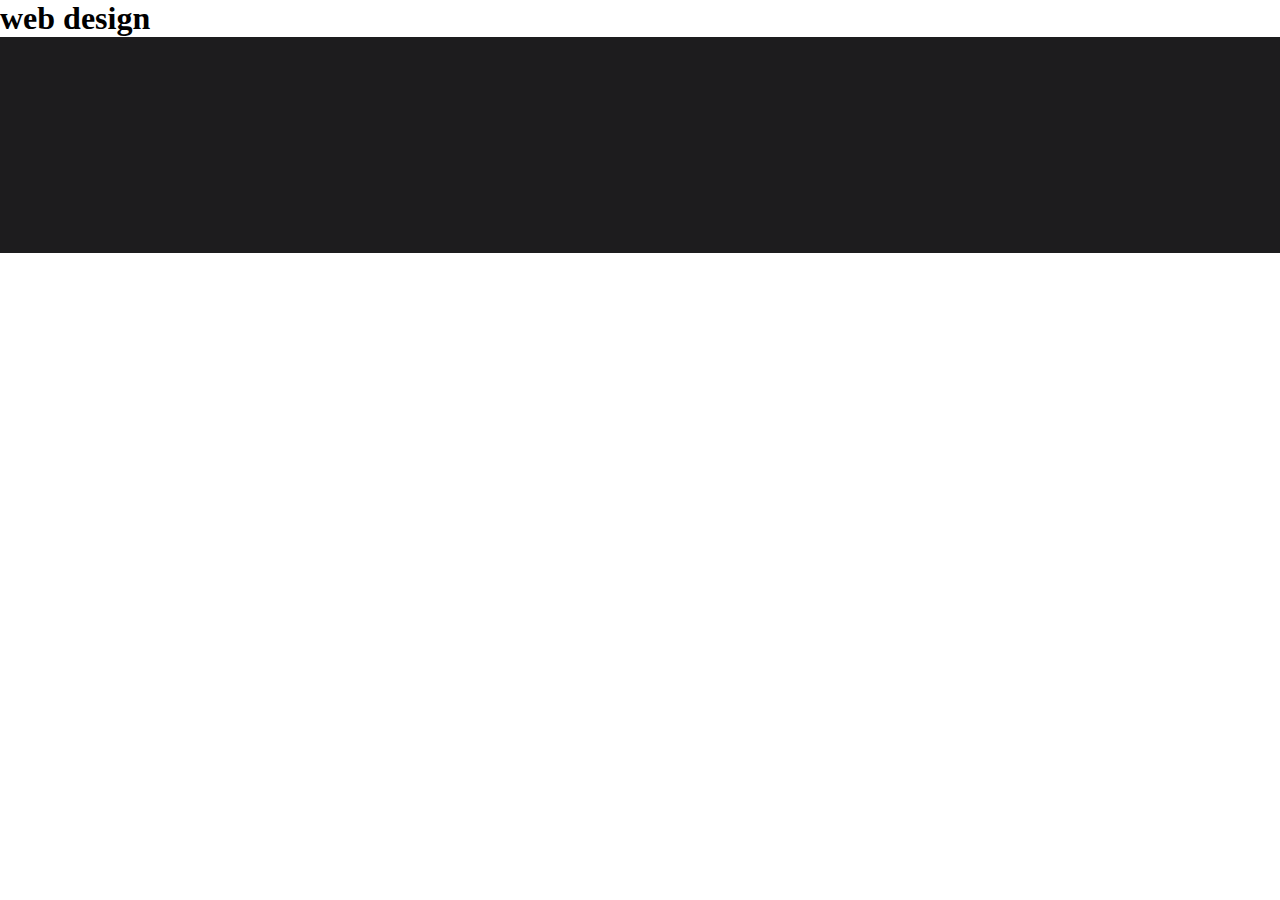
==== webdesign.html @ 0b49743b "index.html qismi tayyor" ====
<!DOCTYPE html>
<html lang="en">

<head>
    <meta charset="UTF-8">
    <meta name="viewport" content="width=device-width, initial-scale=1.0">
    <title>Imtihon</title>
    <link rel="stylesheet" href="./css/main.css">
    <link rel="stylesheet" href="./fontawesomeWeb/css/all.css">
</head>

<body>
    <header><h1>web design</h1></header>
    <main></main>
    <footer></footer>
</body>

</html>
---- css/main.css ----
@import url('https://fonts.googleapis.com/css2?family=Jost:ital,wght@0,100..900;1,100..900&display=swap');

* {
    margin: 0;
    padding: 0;
    box-sizing: border-box;
}

:root {
    --jost: "Jost", serif;
    --peach: #E7816B;
    --peachopacity: #e7826bab;
    --black: #1D1C1E;
    --white: #FFFFFF;
    --lightpeach: #FFAD9B;
    --darkgrey: #333136;
    --lightgrey: #F1F3F5;
}

.container {
    width: 1111px;
    margin: 0 auto;
    font-family: var(--jost);
}

.navbar {
    display: flex;
    align-items: center;
    justify-content: space-between;
    padding: 64px 0;
}

.navbar .links ul {
    display: flex;
    align-items: center;
    list-style: none;
    gap: 42px;
}

.navbar .links ul li a {
    text-decoration: none;
    color: var(--darkgrey);
    transition: all .2s linear;
    font-size: 1rem;
    font-weight: 400;
    line-height: 14px;
    letter-spacing: 2px;
    position: relative;
}

.navbar .links ul li a:hover::after {
    color: var(--peach);
    animation: textdecoration .8s ease;
    width: 100%;
    content: "";
    height: 2px;
    background-color: var(--peach);
    position: absolute;
    bottom: 0;
    left: 0;
    margin-bottom: -3px;
}

@keyframes textdecoration {
    from {
        width: 0%;
    }

    to {
        width: 100%;
    }
}

.section1 {
    padding-top: 9rem;
    height: auto;
    border-radius: 1rem;
    background-color: var(--peach);
    display: flex;
    justify-content: center;
    position: relative;
    gap: 3rem;
    margin-bottom: 10rem;
}

.section1 .section_text {
    width: 34rem;
    color: var(--white);
    z-index: 2;
}

.section1 .section_text h1 {
    font-size: 3rem;
    font-weight: 500;
    margin-bottom: 2rem;
    line-height: 3rem;
}

.section1 .section_text p {
    font-size: 1rem;
    font-weight: 400;
    margin-bottom: 2rem;
    line-height: 1.6rem;
    width: 27rem;
}

.section1 .section_text button {
    width: 9.5rem;
    height: 3.5rem;
    background-color: var(--white);
    color: var(--darkgrey);
    font-size: 1rem;
    text-transform: uppercase;
    cursor: pointer;
    outline: none;
    border-radius: .5rem;
    border: none;
    font-weight: 500;
    font-family: var(--jost);
    border: 2px solid white;
    transition: all .2s ease;
}

.section1 .section_text button:hover {
    background-color: transparent;
    color: var(--white);
}

.section1 .oval {
    position: absolute;
    right: 0;
    top: 0;
}

.section2 {
    height: 40rem;
    display: grid;
    gap: 1.5rem;
    grid-template-columns: auto auto;
    margin-bottom: 10rem;
}

.card {
    border-radius: 1rem;
    overflow: hidden;
    color: var(--white);
    cursor: pointer;
}

.card .text {
    width: 100%;
    height: 100%;
    display: flex;
    align-items: center;
    flex-direction: column;
    justify-content: center;
    background-color: #00000071;
    transition: all .3s ease;
}

.card .text:hover {
    background-color: var(--peachopacity);
}

.card .text h1 {
    font-size: 2.5rem;
    margin-bottom: 1.5rem;
    font-weight: 500;
}

.card .text p {
    display: flex;
    gap: 1.5rem;
    font-size: 1rem;
    font-weight: 500;
}

.card1 {
    background: url(../images/notebook.png);
    grid-row: span 2;
}

.card2 {
    background: url(../images/iphone.png);
}

.card3 {
    background: url(../images/liner.png);
}

.section3 .cards {
    display: flex;
    align-items: center;
    justify-content: space-between;
    gap: 1.8rem;
    margin-bottom: 10rem;
}

.section3 .cards .card {
    width: 21.8rem;
    text-align: center;
    color: var(--darkgrey);
    cursor: auto;
}

.section3 .cards .card h3 {
    font-size: 1.25rem;
    font-weight: 500;
    line-height: 1.6rem;
    letter-spacing: 5px;
    margin-top: 3rem;
    margin-bottom: 2rem;
}

.section3 .cards .card p {
    font-size: 1rem;
    font-weight: 400;
    line-height: 1.6rem;
}

.section4 {
    height: 18.25rem;
    background-color: var(--peach);
    border-radius: 1rem;
    position: relative;
    display: flex;
    align-items: center;
    justify-content: space-around;
    margin-bottom: -4.5rem;
}

.section4 .texts {
    width: 28.68rem;
}

.section4 .texts h1 {
    font-size: 2.5rem;
    font-weight: 500;
    line-height: 2.5rem;
    color: var(--white);
    margin-bottom: 1.2rem;
}

.section4 .texts p {
    color: var(--white);
}

.section4 button {
    width: 9.5rem;
    height: 3.5rem;
    background-color: var(--lightpeach);
    border: 2px solid var(--lightpeach);
    border: none;
    border-radius: .5rem;
    font-size: 1rem;
    color: var(--white);
    font-weight: 500;
    text-transform: uppercase;
    outline: none;
    cursor: pointer;
    transition: all .2s ease;
    z-index: 2;
}

.section4 button:hover {
    background-color: transparent;
    border: 2px solid var(--lightpeach);
}

.section4 img {
    position: absolute;
    right: 0;
}

footer {
    width: 100%;
    background-color: var(--black);
    padding-top: 9rem;
    padding-bottom: 4.5rem;
}


footer .container .footer_bar {
    display: flex;
    align-items: center;
    justify-content: space-between;
    padding-bottom: 2.5rem;
    border-bottom: 1px solid var(--darkgrey);
    margin-bottom: 2rem;
}

footer .container .footer_bar .links ul {
    display: flex;
    align-items: center;
    list-style: none;
    gap: 42px;
}

footer .container .footer_bar .links ul li a {
    text-decoration: none;
    color: var(--white);
    transition: all .2s linear;
    font-size: 1rem;
    font-weight: 400;
    line-height: 14px;
    letter-spacing: 2px;
    position: relative;
}

footer .container .footer_bar .links ul li a:hover::after {
    color: var(--peach);
    animation: textdecoration2 .8s ease;
    width: 100%;
    content: "";
    height: 2px;
    background-color: var(--peach);
    position: absolute;
    bottom: 0;
    left: 0;
    margin-bottom: -3px;
}

@keyframes textdecoration2 {
    from {
        width: 0%;
    }

    to {
        width: 100%;
    }
}

footer .container .footer_info {
    display: flex;
    align-items: end;
    justify-content: space-between;
}

footer .container .footer_info .footer_contacts {
    display: flex;
    align-items: center;
    gap: 1.8rem;
    justify-content: space-between;
}

footer .container .footer_info .footer_contacts ul {
    line-height: 1.6rem;
    width: 21.8rem;
}

footer .container .footer_info .footer_contacts ul li {
    list-style: none;
    color: #8e8d8e;
    font-size: 1rem;
}

footer .container .footer_info .footer_contacts ul li a {
    text-decoration: none;
    color: #8e8d8e;
}

footer .container .footer_info .footer_icons {
    display: flex;
    align-items: center;
    gap: 1rem;
}

footer .container .footer_info .footer_icons .fa-brands {
    font-size: 1.5rem;
    transition: all .2s ease;
    cursor: pointer;
    color: #8e8d8e;
}

footer .container .footer_info .footer_icons .fa-brands:hover {
    color: var(--peach);
}
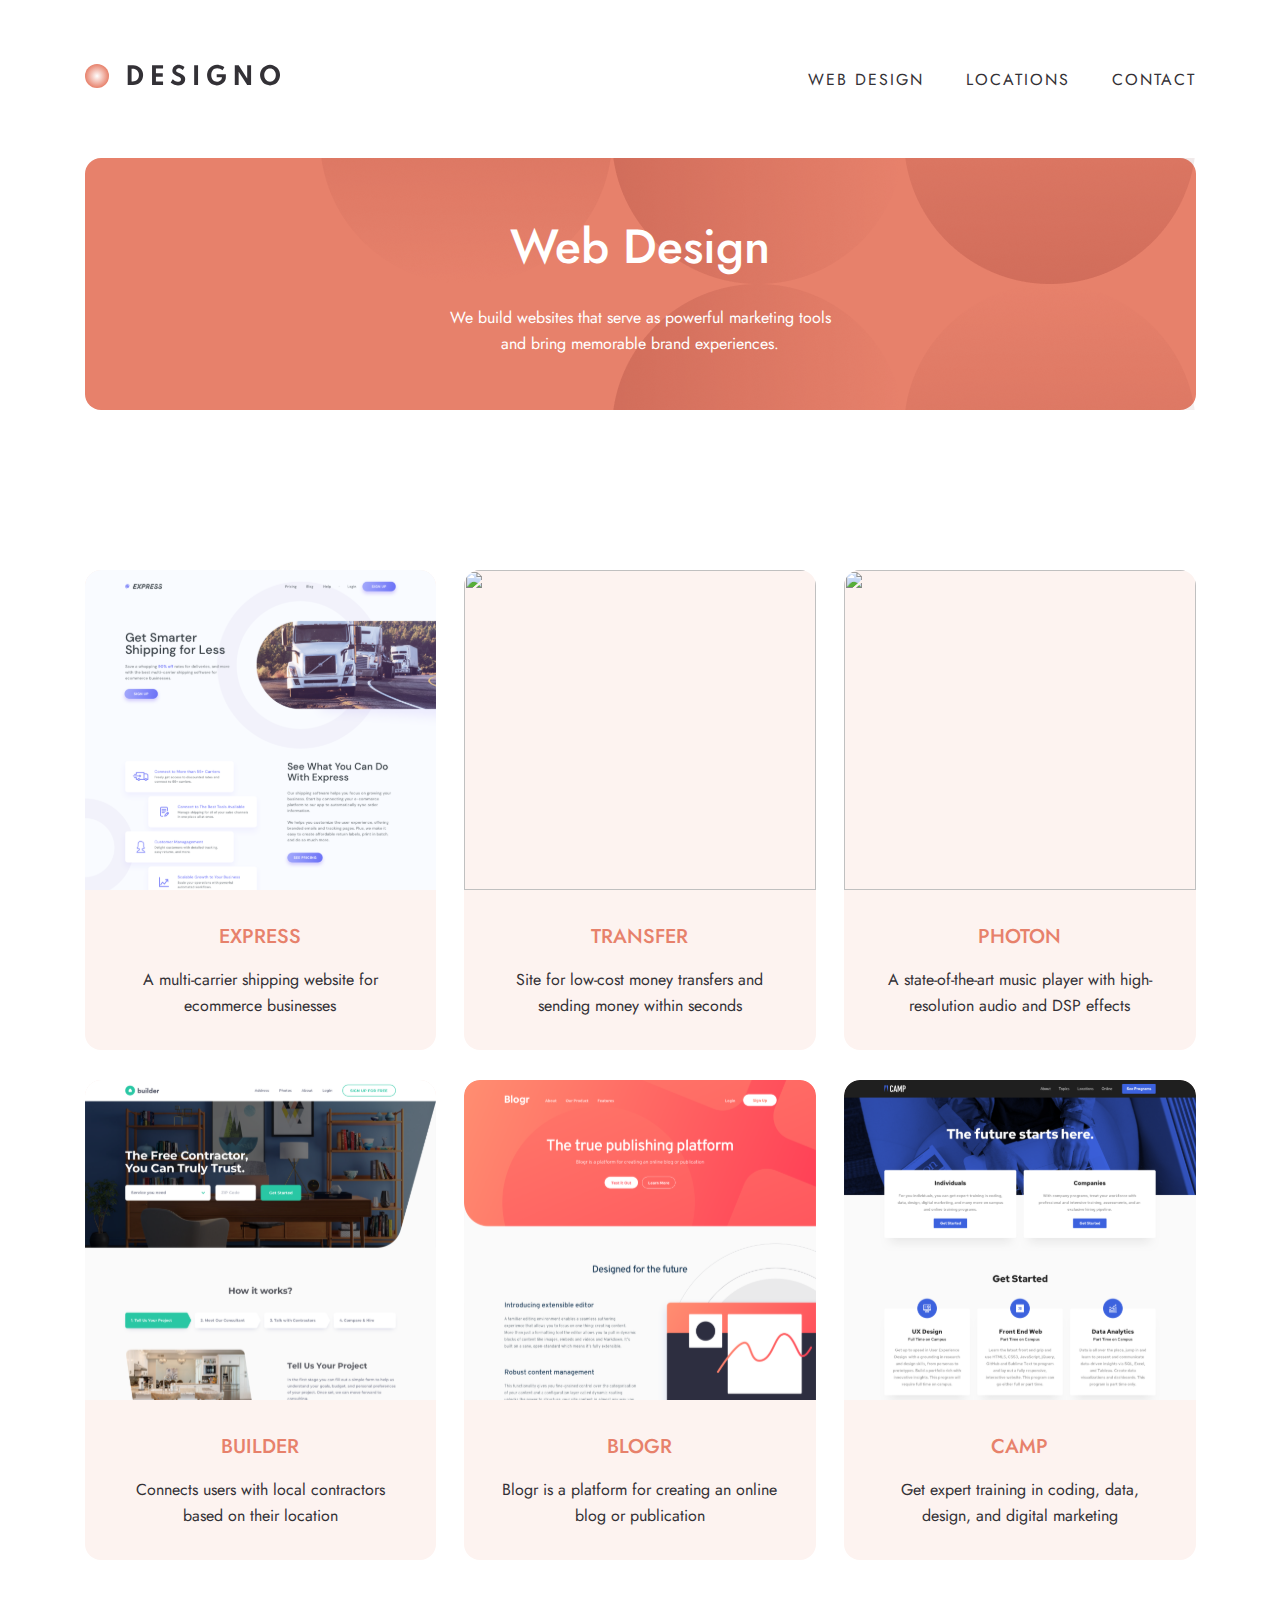
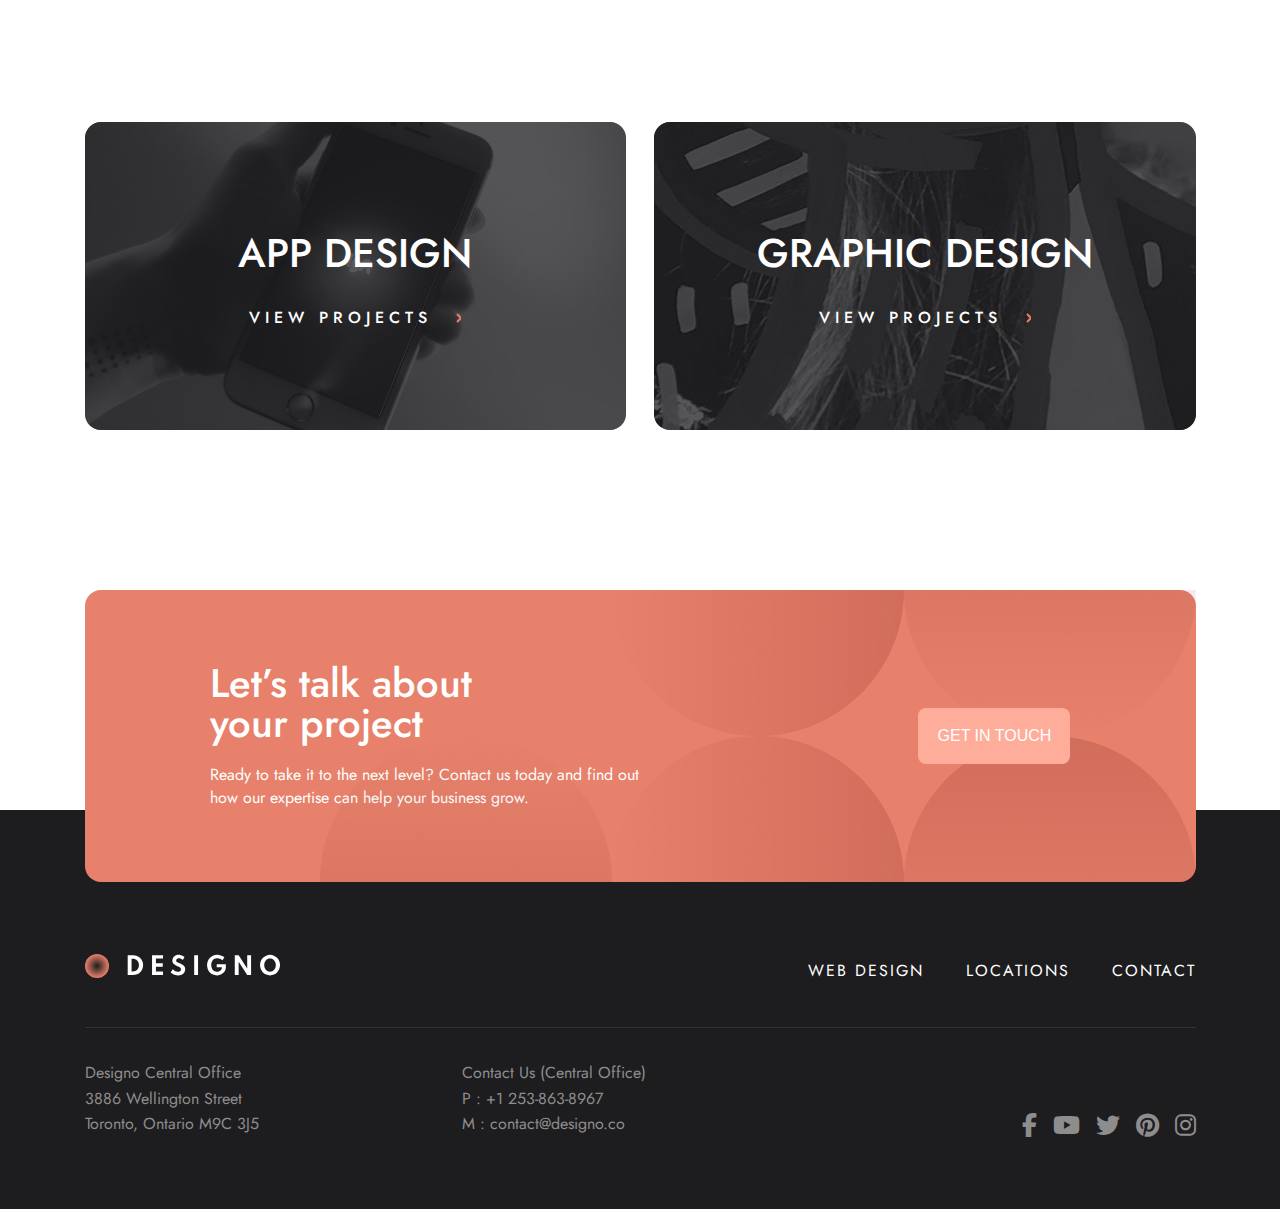
==== commit a85b6abc: "ikkinchi sahifa qo'shildi" ====
--- a/webdesign.html
+++ b/webdesign.html
@@ -10,9 +10,134 @@
 </head>
 
 <body>
-    <header><h1>web design</h1></header>
-    <main></main>
-    <footer></footer>
+    <header>
+        <nav class="container navbar">
+            <div class="logo">
+                <a href="index.html">
+                    <img src="./images/logo.svg" alt="logo image">
+                </a>
+            </div>
+            <div class="links">
+                <ul>
+                    <li><a href="./webdesign.html">WEB DESIGN</a></li>
+                    <li><a href="#">LOCATIONS</a></li>
+                    <li><a href="#">CONTACT</a></li>
+                </ul>
+            </div>
+        </nav>
+    </header>
+    <main>
+        <section class="container section5">
+            <h1>Web Design</h1>
+            <p>We build websites that serve as powerful marketing tools <br>
+                and bring memorable brand experiences.</p>
+            <img class="oval3" src="./images/oval3.png" alt="">
+        </section>
+        <section class="container section6">
+            <div class="item">
+                <img src="./images/express.svg" alt="">
+                <div class="item_title">
+                    <h1>EXPRESS</h1>
+                    <p>A multi-carrier shipping website for ecommerce businesses</p>
+                </div>
+            </div>
+            <div class="item">
+                <img src="./images/transfer.svg" alt="">
+                <div class="item_title">
+                    <h1>TRANSFER</h1>
+                    <p>Site for low-cost money transfers and sending money within seconds</p>
+                </div>
+            </div>
+            <div class="item">
+                <img src="./images/concept.svg" alt="">
+                <div class="item_title">
+                    <h1>PHOTON</h1>
+                    <p>A state-of-the-art music player with high-resolution audio and DSP effects</p>
+                </div>
+            </div>
+            <div class="item">
+                <img src="./images/bulder.svg" alt="">
+                <div class="item_title">
+                    <h1>BUILDER</h1>
+                    <p>Connects users with local contractors based on their location</p>
+                </div>
+            </div>
+            <div class="item">
+                <img src="./images/bloger.svg" alt="">
+                <div class="item_title">
+                    <h1>BLOGR</h1>
+                    <p>Blogr is a platform for creating an online blog or publication</p>
+                </div>
+            </div>
+            <div class="item">
+                <img src="./images/camp.svg" alt="">
+                <div class="item_title">
+                    <h1>CAMP</h1>
+                    <p>Get expert training in coding, data, design, and digital marketing</p>
+                </div>
+            </div>
+        </section>
+        <section class="container section7">
+            <div class="item item1">
+                <div class="item_title">
+                    <h1>APP DESIGN</h1>
+                    <p>VIEW PROJECTS <span><img src="./images/left.svg" alt=""></span></p>
+                </div>
+            </div>
+            <div class="item item2">
+                <div class="item_title">
+                    <h1>GRAPHIC DESIGN</h1>
+                    <p>VIEW PROJECTS <span><img src="./images/left.svg" alt=""></span></p>
+                </div>
+            </div>
+        </section>
+        <section class="container section4">
+            <div class="texts">
+                <h1>Let’s talk about <br> your project</h1>
+                <p>Ready to take it to the next level? Contact us today and find out
+                    how our expertise can help your business grow.</p>
+            </div>
+            <button>Get in touch</button>
+            <img src="./images/oval2.png" alt="">
+        </section>
+    </main>
+    <footer>
+        <div class="container">
+            <div class="footer_bar">
+                <div class="logo">
+                    <img src="./images/logo2.svg" alt="">
+                </div>
+                <div class="links">
+                    <ul>
+                        <li><a href="#">WEB DESIGN</a></li>
+                        <li><a href="#">LOCATIONS</a></li>
+                        <li><a href="#">CONTACT</a></li>
+                    </ul>
+                </div>
+            </div>
+            <div class="footer_info">
+                <div class="footer_contacts">
+                    <ul>
+                        <li>Designo Central Office</li>
+                        <li>3886 Wellington Street</li>
+                        <li>Toronto, Ontario M9C 3J5</li>
+                    </ul>
+                    <ul>
+                        <li>Contact Us (Central Office)</li>
+                        <li><a href="#">P : +1 253-863-8967</a></li>
+                        <li><a href="#">M : contact@designo.co</a></li>
+                    </ul>
+                </div>
+                <div class="footer_icons">
+                    <i class="fa-brands fa-facebook-f"></i>
+                    <i class="fa-brands fa-youtube"></i>
+                    <i class="fa-brands fa-twitter"></i>
+                    <i class="fa-brands fa-pinterest"></i>
+                    <i class="fa-brands fa-instagram"></i>
+                </div>
+            </div>
+        </div>
+    </footer>
 </body>
 
 </html>--- a/css/main.css
+++ b/css/main.css
@@ -374,4 +374,178 @@
 
 footer .container .footer_info .footer_icons .fa-brands:hover {
     color: var(--peach);
+}
+
+.section5 {
+    height: 15.75rem;
+    border-radius: 1rem;
+    position: relative;
+    background-color: var(--peach);
+    display: flex;
+    align-items: center;
+    justify-content: center;
+    flex-direction: column;
+    color: var(--white);
+    margin-bottom: 10rem;
+}
+
+.section5 h1 {
+    font-size: 3rem;
+    font-weight: 500;
+    margin-bottom: 1.5rem;
+    z-index: 2;
+}
+
+.section5 p {
+    font-size: 1rem;
+    line-height: 1.6rem;
+    text-align: center;
+    z-index: 2;
+}
+
+.section5 .oval3 {
+    position: absolute;
+    right: 0;
+}
+
+.section6 {
+    height: 62rem;
+    gap: 1.8rem;
+    display: grid;
+    grid-template-columns: auto auto auto;
+    margin-bottom: 10rem;
+}
+
+.section6 .item {
+    height: 30rem;
+    border-radius: 1rem;
+    background-color: #fdf3f0;
+    overflow: hidden;
+    display: flex;
+    flex-direction: column;
+}
+
+
+.section6 .item img {
+    width: 100%;
+    object-fit: cover;
+    height: 20rem;
+}
+
+.section6 .item .item_title {
+    text-align: center;
+    padding: 2rem;
+    transition: all .3s ease;
+    cursor: pointer;
+}
+
+.section6 .item .item_title:hover {
+    background-color: var(--peach);
+}
+
+.section6 .item .item_title:hover h1,
+.section6 .item .item_title:hover p {
+    color: var(--white);
+}
+
+.section6 .item .item_title h1 {
+    color: var(--peach);
+    font-size: 1.25rem;
+    font-weight: 500;
+    margin-bottom: 1rem;
+}
+
+.section6 .item .item_title p {
+    color: var(--darkgrey);
+    font-size: 1rem;
+    line-height: 1.6rem;
+}
+
+.section7 {
+    display: grid;
+    gap: 1.8rem;
+    grid-template-columns: 1fr 1fr;
+    margin-bottom: 10rem;
+}
+
+.section7 .item {
+    height: 19.25rem;
+    border-radius: 1rem;
+    cursor: pointer;
+}
+
+.section7 .item1 {
+    background: url(../images/iphone.png);
+    background-repeat: no-repeat;
+    overflow: hidden;
+    background-size: cover;
+}
+
+.section7 .item2 {
+    background: url(../images/liner.png);
+    background-repeat: no-repeat;
+    overflow: hidden;
+    background-size: cover;
+}
+
+.section7 .item1 .item_title {
+    display: flex;
+    align-items: center;
+    justify-content: center;
+    flex-direction: column;
+    width: 100%;
+    height: 100%;
+    color: var(--white);
+    background-color: #1d1c1eb8;
+    transition: all .3s ease;
+}
+
+.section7 .item1 .item_title:hover,
+.section7 .item2 .item_title:hover {
+    background-color: var(--peachopacity);
+}
+
+.section7 .item2 .item_title {
+    display: flex;
+    align-items: center;
+    justify-content: center;
+    flex-direction: column;
+    width: 100%;
+    height: 100%;
+    color: var(--white);
+    background-color: #1d1c1eb8;
+    transition: all .3s ease;
+}
+
+.section7 .item1 .item_title h1,
+.section7 .item2 .item_title h1 {
+    font-size: 2.5rem;
+    font-weight: 500;
+    margin-bottom: 1.5rem;
+    text-transform: uppercase;
+}
+
+.section7 .item1 .item_title p,
+.section7 .item2 .item_title p {
+    font-size: 1rem;
+    display: flex;
+    align-items: center;
+    gap: 1.5rem;
+    font-weight: 500;
+    text-transform: uppercase;
+    letter-spacing: 5px;
+}
+
+.restangle {
+    position: absolute;
+    top: 30rem;
+    left: 0;
+    z-index: -1;
+}
+
+.restangle2 {
+    position: absolute;
+    top: 120rem;
+    right: 0;
+    z-index: -1;
 }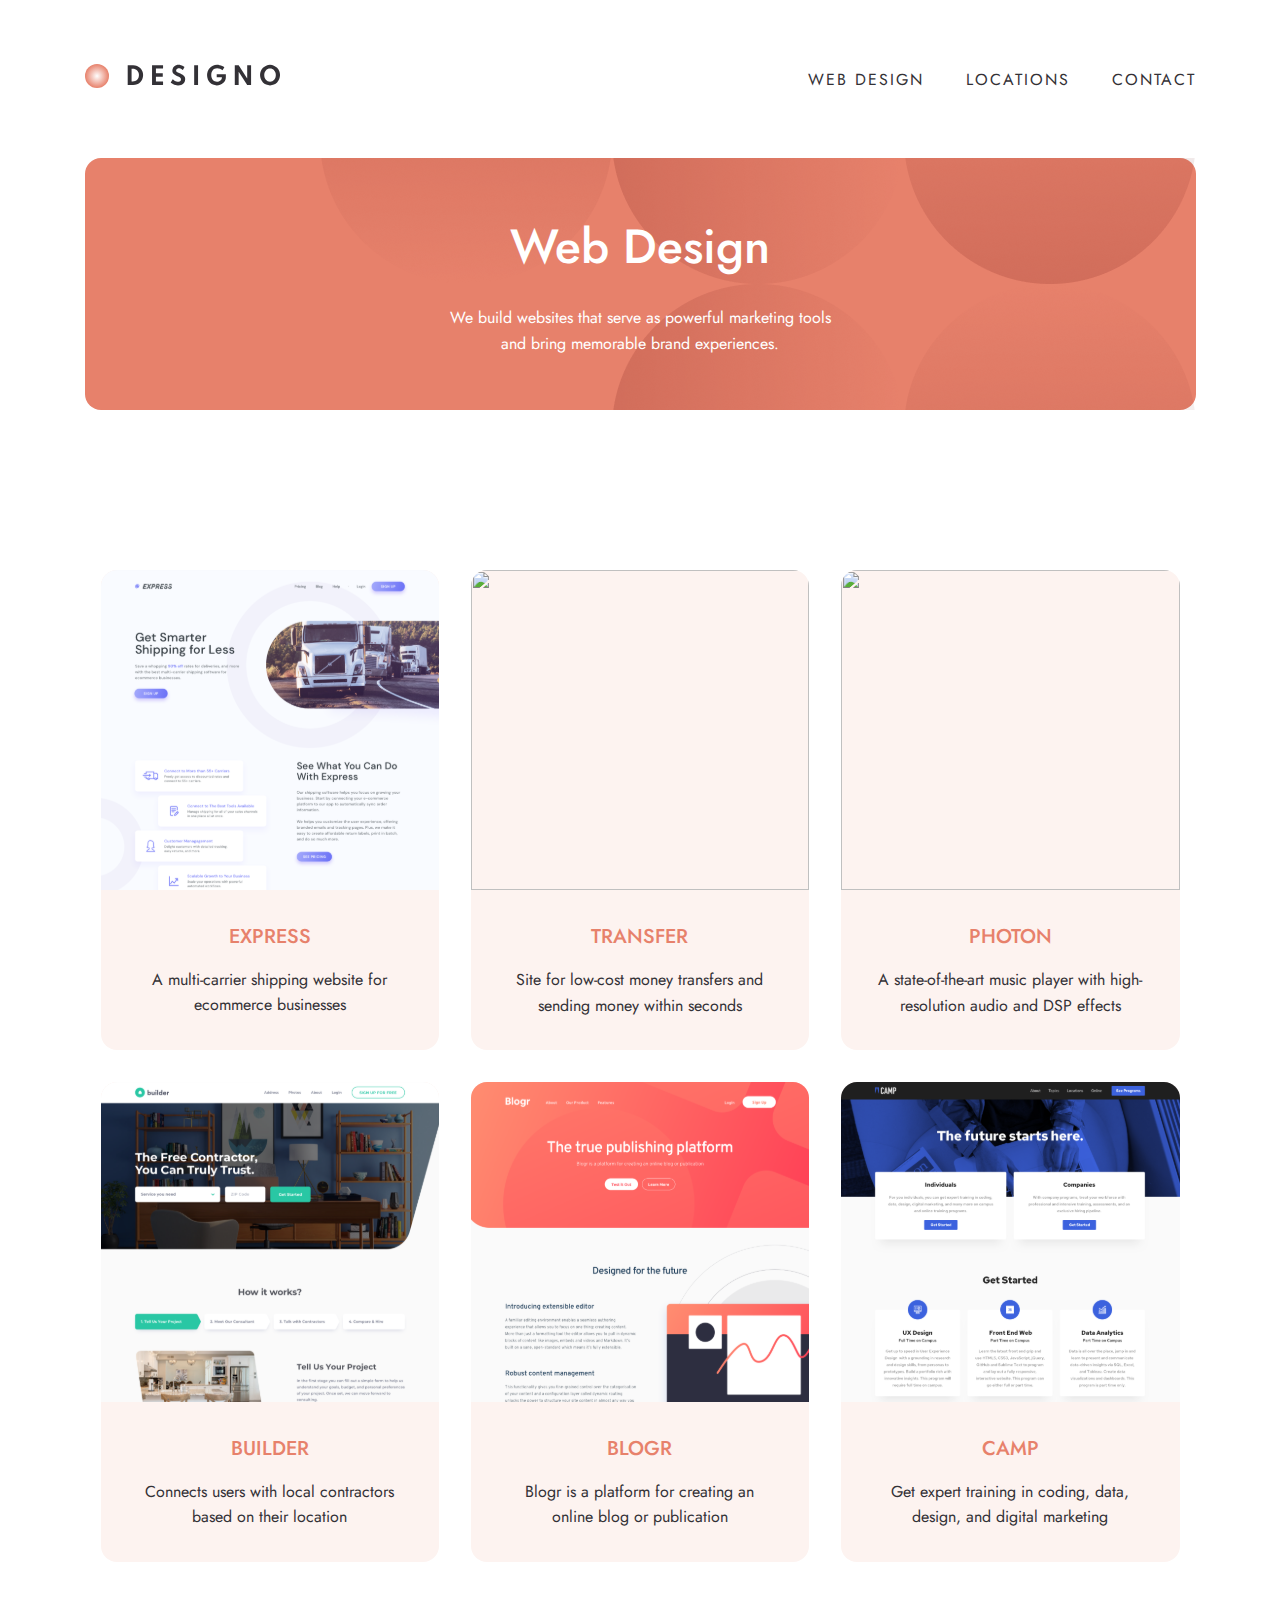
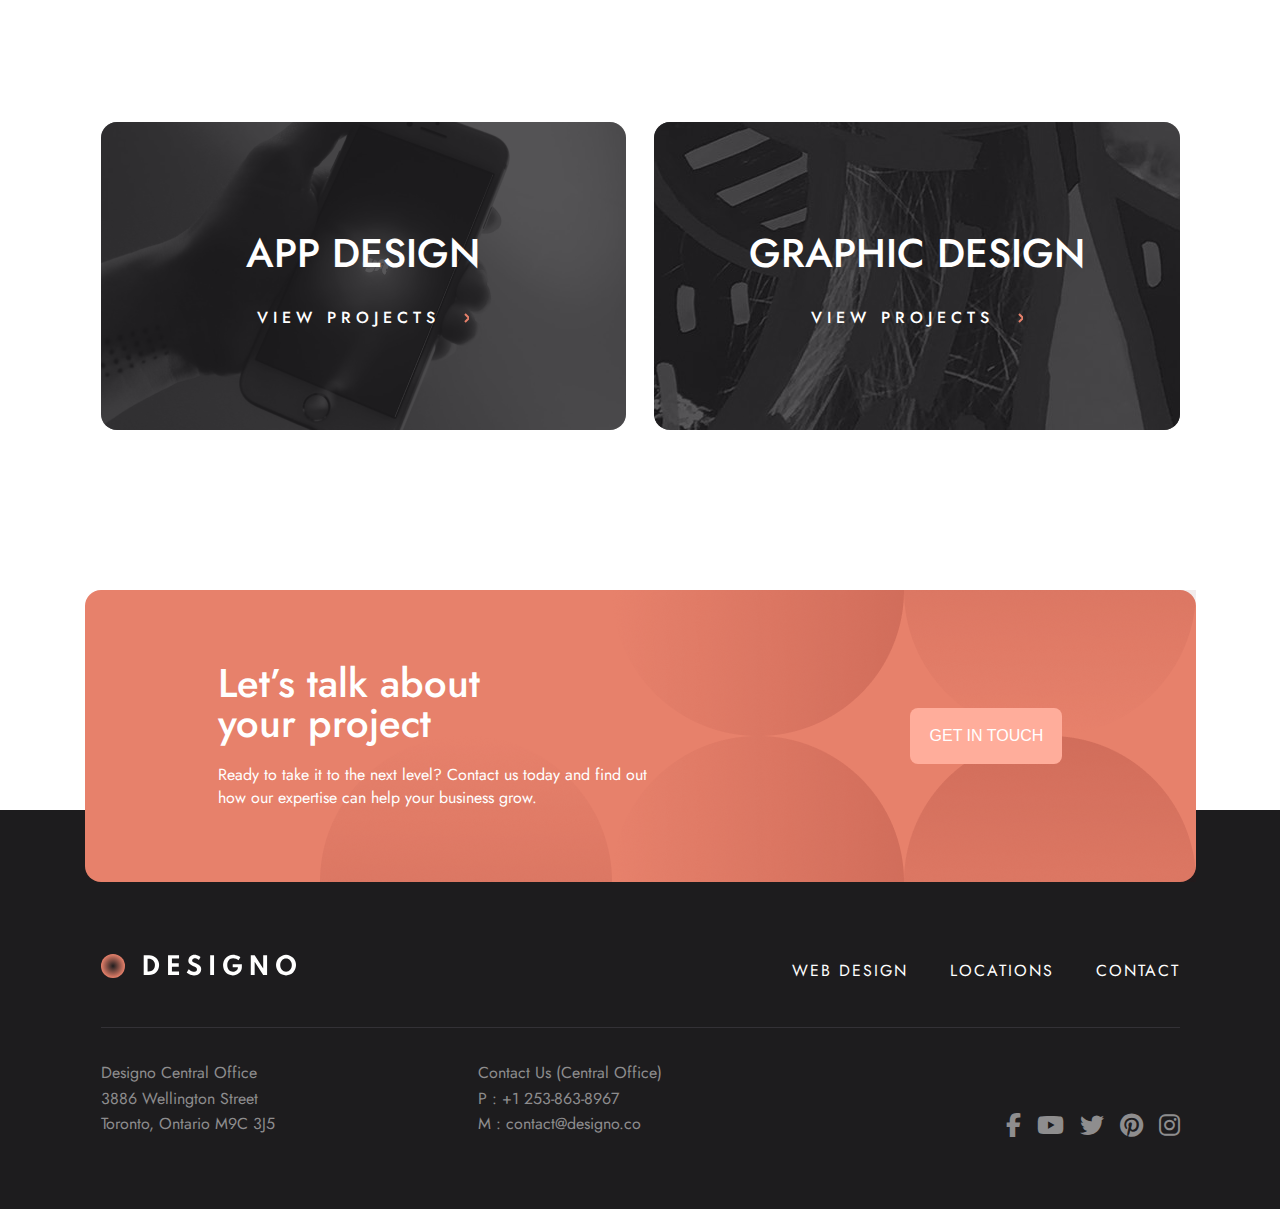
==== commit 08e73907: "responsive qismi qo'shildi va figma tayyor bo'ldi" ====
--- a/webdesign.html
+++ b/webdesign.html
@@ -7,6 +7,7 @@
     <title>Imtihon</title>
     <link rel="stylesheet" href="./css/main.css">
     <link rel="stylesheet" href="./fontawesomeWeb/css/all.css">
+    <link rel="stylesheet" href="./css/responsive.css">
 </head>
 
 <body>
@@ -23,6 +24,7 @@
                     <li><a href="#">LOCATIONS</a></li>
                     <li><a href="#">CONTACT</a></li>
                 </ul>
+                <img src="./images/menu_bar.svg" alt="">
             </div>
         </nav>
     </header>
@@ -105,7 +107,7 @@
         <div class="container">
             <div class="footer_bar">
                 <div class="logo">
-                    <img src="./images/logo2.svg" alt="">
+                    <a href="#"> <img src="./images/logo2.svg" alt=""></a>
                 </div>
                 <div class="links">
                     <ul>
--- a/css/main.css
+++ b/css/main.css
@@ -18,23 +18,32 @@
 }
 
 .container {
-    width: 1111px;
+    max-width: 1111px;
     margin: 0 auto;
+    width: 100%;
     font-family: var(--jost);
+    padding-left: 1rem;
+    padding-right: 1rem;
 }
 
 .navbar {
     display: flex;
     align-items: center;
     justify-content: space-between;
-    padding: 64px 0;
+    padding: 4rem 0;
 }
 
 .navbar .links ul {
     display: flex;
     align-items: center;
     list-style: none;
-    gap: 42px;
+    gap: 2.6rem;
+}
+
+.navbar .links img {
+    display: none;
+    width: 1.5rem;
+    height: 1.3rem;
 }
 
 .navbar .links ul li a {
@@ -73,14 +82,15 @@
 
 .section1 {
     padding-top: 9rem;
-    height: auto;
     border-radius: 1rem;
     background-color: var(--peach);
     display: flex;
+    align-items: center;
     justify-content: center;
     position: relative;
     gap: 3rem;
     margin-bottom: 10rem;
+    overflow: hidden;
 }
 
 .section1 .section_text {
@@ -101,7 +111,6 @@
     font-weight: 400;
     margin-bottom: 2rem;
     line-height: 1.6rem;
-    width: 27rem;
 }
 
 .section1 .section_text button {
@@ -140,14 +149,14 @@
     margin-bottom: 10rem;
 }
 
-.card {
+.section2 .card {
     border-radius: 1rem;
     overflow: hidden;
     color: var(--white);
     cursor: pointer;
 }
 
-.card .text {
+.section2 .card .text {
     width: 100%;
     height: 100%;
     display: flex;
@@ -158,34 +167,41 @@
     transition: all .3s ease;
 }
 
-.card .text:hover {
+.section2 .card .text:hover {
     background-color: var(--peachopacity);
 }
 
-.card .text h1 {
+.section2 .card .text h1 {
     font-size: 2.5rem;
     margin-bottom: 1.5rem;
     font-weight: 500;
 }
 
-.card .text p {
+.section2 .card .text p {
     display: flex;
     gap: 1.5rem;
     font-size: 1rem;
     font-weight: 500;
+    letter-spacing: 5px;
 }
 
 .card1 {
     background: url(../images/notebook.png);
     grid-row: span 2;
+    background-repeat: no-repeat;
+    background-size: cover;
 }
 
 .card2 {
     background: url(../images/iphone.png);
+    background-repeat: no-repeat;
+    background-size: cover;
 }
 
 .card3 {
     background: url(../images/liner.png);
+    background-repeat: no-repeat;
+    background-size: cover;
 }
 
 .section3 .cards {
@@ -197,7 +213,6 @@
 }
 
 .section3 .cards .card {
-    width: 21.8rem;
     text-align: center;
     color: var(--darkgrey);
     cursor: auto;
@@ -231,6 +246,7 @@
 
 .section4 .texts {
     width: 28.68rem;
+    z-index: 2;
 }
 
 .section4 .texts h1 {
@@ -409,11 +425,12 @@
 }
 
 .section6 {
-    height: 62rem;
+    height: auto;
     gap: 1.8rem;
     display: grid;
     grid-template-columns: auto auto auto;
     margin-bottom: 10rem;
+    gap: 2rem;
 }
 
 .section6 .item {
--- a/css/responsive.css
+++ b/css/responsive.css
@@ -0,0 +1,274 @@
+@media screen and (max-width:1111px) {
+    .container {
+        padding-left: 1rem;
+        padding-right: 1rem;
+    }
+
+    .navbar {
+        padding-left: 1rem;
+        padding-right: 1rem;
+    }
+
+    .section1 {
+        width: 97%;
+    }
+
+    .section4 {
+        width: 97%;
+    }
+
+    .section5 {
+        width: 97%;
+    }
+}
+
+@media screen and (max-width:992px) {
+
+    .restangle {
+        display: none;
+    }
+
+    .restangle2 {
+        display: none;
+    }
+
+    .section1 {
+        width: 97%;
+        flex-direction: column;
+        margin-bottom: 7.5rem;
+    }
+
+    .section1 .section_text {
+        text-align: center;
+    }
+
+    .section2 {
+        grid-template-columns: auto;
+        margin-bottom: 7.5rem;
+    }
+
+    .section3 .cards {
+        flex-direction: column;
+    }
+
+    .section3 .cards .card {
+        text-align: left;
+        display: flex;
+        gap: 3rem;
+    }
+
+    .section3 .cards .card h3 {
+        margin-bottom: 1rem;
+    }
+
+    .section2 .card {
+        height: 12.5rem;
+    }
+
+    .section4 {
+        flex-direction: column;
+    }
+
+    .section4 .texts {
+        text-align: center;
+    }
+
+    footer .container .footer_info .footer_contacts ul {
+        width: 14rem;
+    }
+
+    .section5 {
+        margin-bottom: 7.5rem;
+    }
+
+    .section6 {
+        grid-template-columns: auto;
+        margin-bottom: 7.5rem;
+    }
+
+    .section6 .item {
+        height: 20rem;
+        flex-direction: row;
+    }
+
+    .section6 .item img {
+        width: 50%;
+    }
+
+    .section6 .item .item_title {
+        width: 50%;
+        height: 100%;
+        display: flex;
+        align-items: center;
+        flex-direction: column;
+        justify-content: center;
+    }
+
+    .section7 {
+        grid-template-columns: 1fr;
+        margin-bottom: 7.5rem;
+    }
+
+    .section7 .item {
+        height: 12.5rem;
+    }
+}
+
+@media screen and (max-width:768px) {
+    .restangle {
+        display: none;
+    }
+
+    .restangle2 {
+        display: none;
+    }
+
+    .navbar .links ul {
+        gap: 1rem;
+    }
+
+    .section1 .oval {
+        top: 12rem;
+        right: -10rem;
+    }
+
+    .section2 .card .text h1 {
+        font-size: 1.75rem;
+        margin-bottom: .8rem;
+    }
+
+    .section1 {
+        margin-bottom: 7.5rem;
+        width: 100%;
+        border-radius: 0;
+        padding-top: 5rem;
+    }
+
+    .section1 .section_text {
+        width: 28rem;
+    }
+
+    .section1 .section_text h1 {
+        font-size: 2rem;
+    }
+
+    .section3 .cards {
+        margin-bottom: 7.5rem;
+    }
+
+    .section3 .cards .card {
+        text-align: center;
+        display: block;
+        gap: 3rem;
+        margin-bottom: 5rem;
+    }
+
+    .section3 .cards .card p {
+        width: 20rem;
+    }
+
+    .section4 .texts {
+        width: 17.5rem;
+    }
+
+    .section4 .texts h1 {
+        font-size: 2rem;
+    }
+
+    footer .container .footer_bar {
+        flex-direction: column;
+        border-bottom: none;
+        padding-bottom: 2rem;
+    }
+
+    footer .container .footer_bar .logo {
+        width: 100%;
+        border-bottom: 1px solid var(--darkgrey);
+        display: flex;
+        align-items: center;
+        justify-content: center;
+        padding-bottom: 2rem;
+    }
+
+    footer .container .footer_bar .links ul {
+        flex-direction: column;
+        margin-top: 2rem;
+    }
+
+    footer .container .footer_info {
+        flex-direction: column;
+        align-items: center;
+        gap: 2.5rem;
+    }
+
+    footer .container .footer_info .footer_contacts {
+        flex-direction: column;
+    }
+
+    footer .container .footer_info .footer_contacts ul {
+        text-align: center;
+    }
+
+    .section6 {
+        grid-template-columns: auto;
+        place-items: center;
+    }
+
+    .section6 .item {
+        width: 20.5rem;
+        height: 30rem;
+        flex-direction: column;
+    }
+
+    .section6 .item img {
+        width: 100%;
+    }
+
+    .section6 .item .item_title {
+        width: 100%;
+    }
+
+    .section7 .item1 .item_title h1,
+    .section7 .item2 .item_title h1 {
+        font-size: 1.7rem;
+        margin-bottom: .8rem;
+    }
+}
+
+@media screen and (max-width:576px) {
+    .navbar .links ul {
+        display: none;
+    }
+
+    .restangle {
+        display: none;
+    }
+
+    .restangle2 {
+        display: none;
+    }
+
+    .navbar .links img {
+        display: block;
+        cursor: pointer;
+    }
+
+    .section1 .oval {
+        top: 7.7rem;
+        right: -15rem;
+    }
+
+    .section1 .section_text {
+        width: 20rem;
+    }
+
+    .navbar {
+        padding-top: 2rem;
+        padding-bottom: 2rem;
+    }
+
+    .section5 {
+        width: 100%;
+        border-radius: 0;
+    }
+}